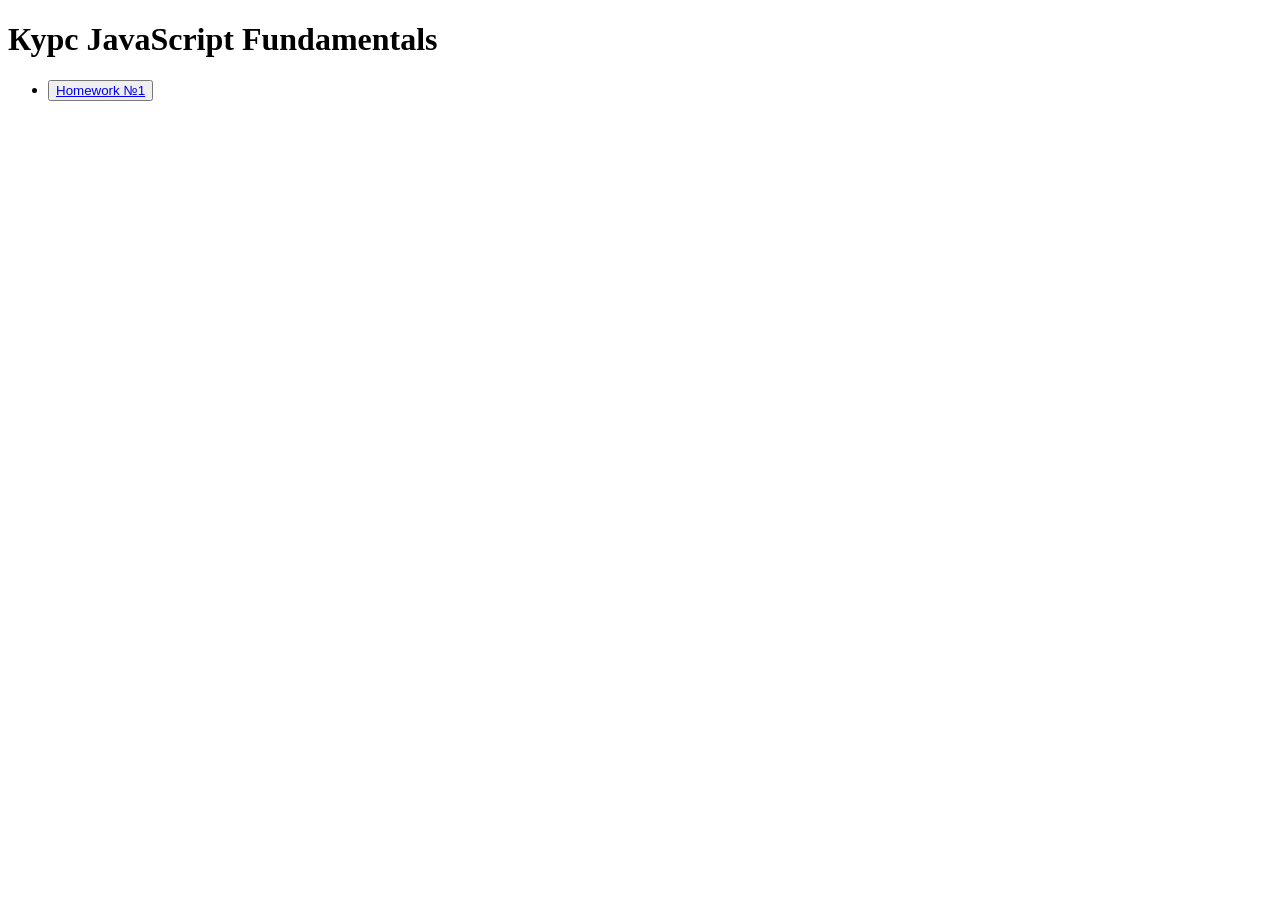
==== index.html @ c76190f0 "Fix homework link path" ====
<!DOCTYPE html>
<html lang="uk">
<head>
    <meta charset="UTF-8">
    <title>Homework JS</title>
</head>
<body>
    <h1>Курс JavaScript Fundamentals</h1>
    <ul>
        <li><a href="/Homework_01/page1.html"><button>Homework №1</a></li>
    </ul>
</body>
</html>
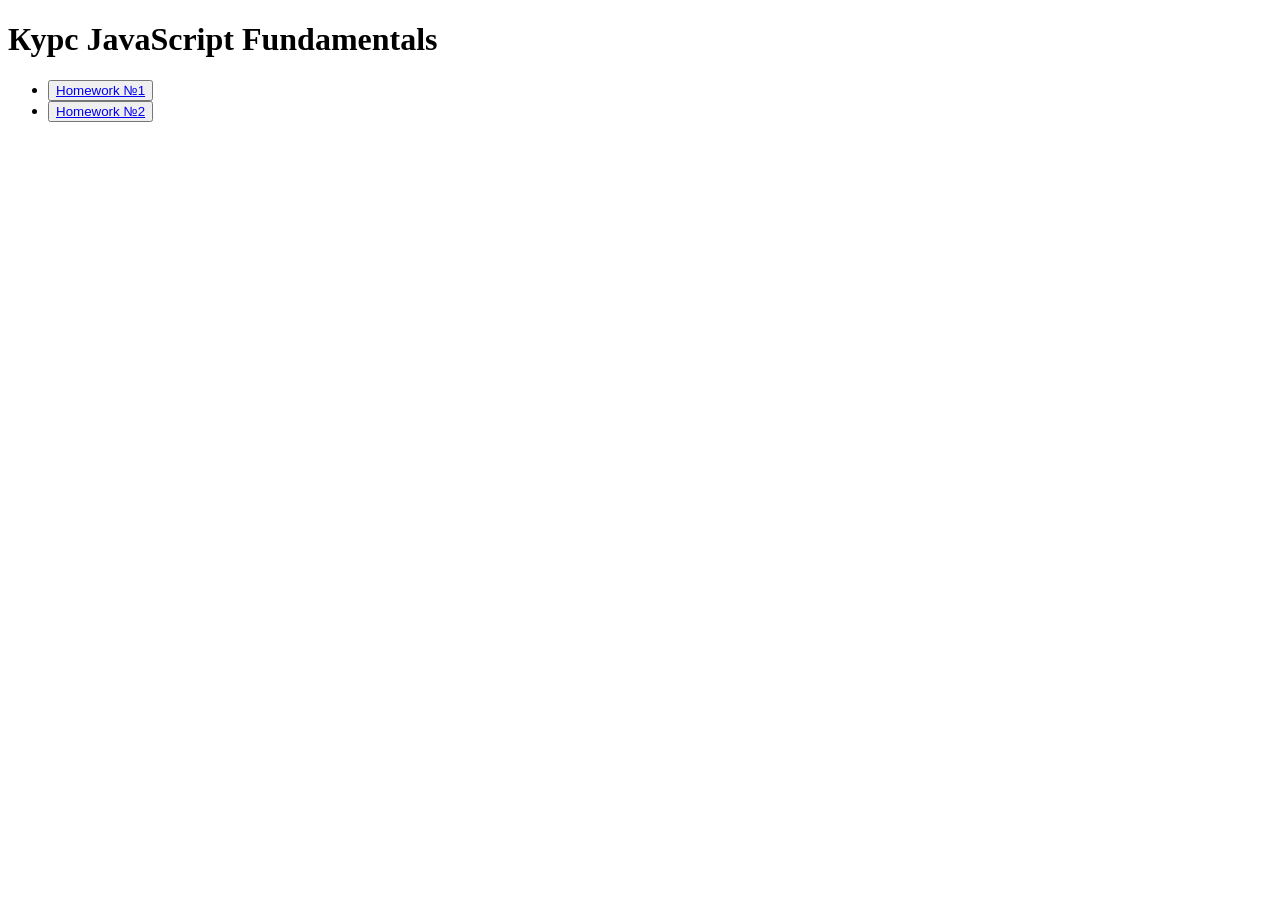
==== commit caa6c9b3: "Fix links and remove buttons" ====
--- a/index.html
+++ b/index.html
@@ -8,6 +8,7 @@
     <h1>Курс JavaScript Fundamentals</h1>
     <ul>
         <li><a href="/Homework_01/page1.html"><button>Homework №1</a></li>
+            <li><a href="/Homework_02/page1.html"><button>Homework №2</a></li>
     </ul>
 </body>
 </html>
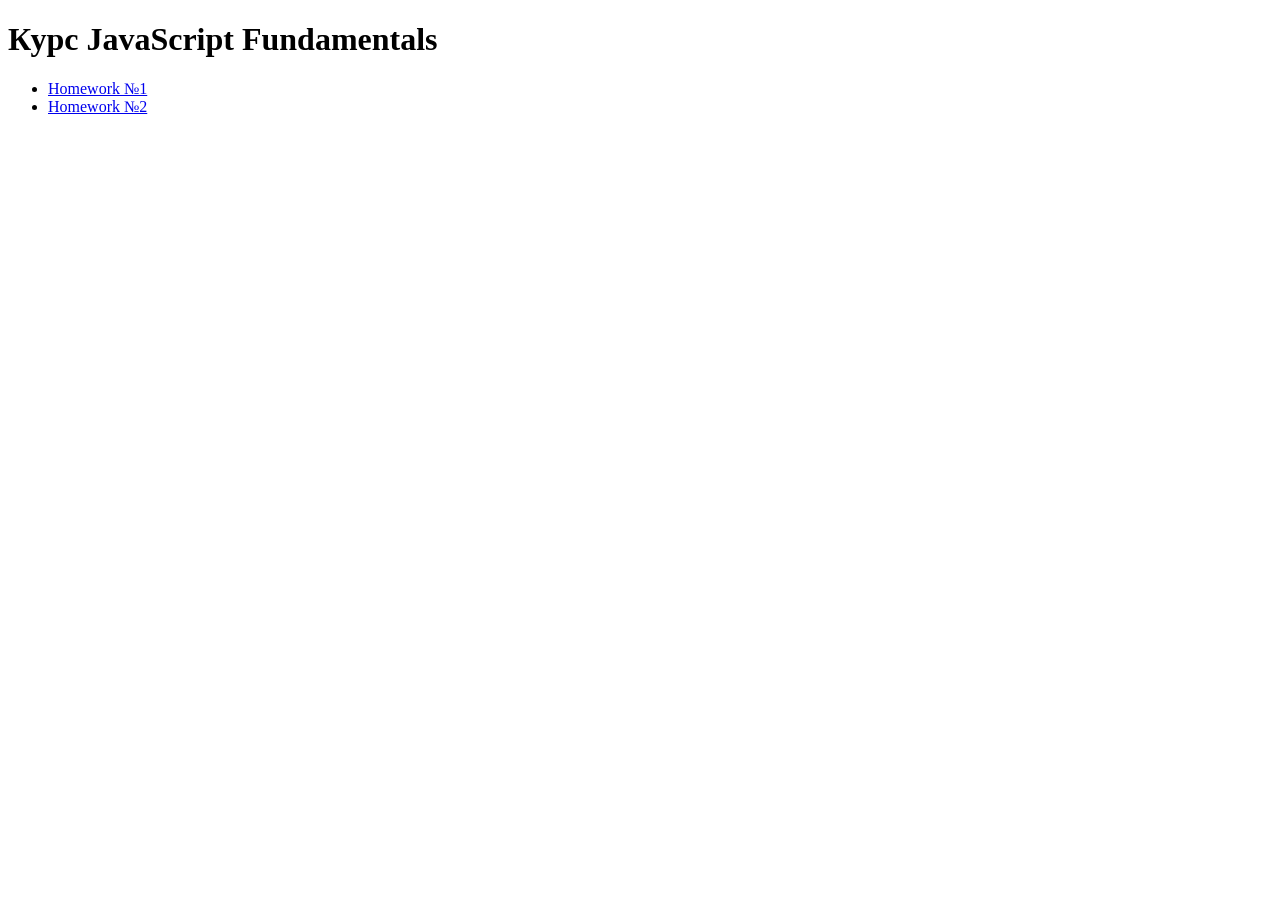
==== commit b7160bea: "Fix links and remove buttons" ====
--- a/index.html
+++ b/index.html
@@ -7,8 +7,8 @@
 <body>
     <h1>Курс JavaScript Fundamentals</h1>
     <ul>
-        <li><a href="/Homework_01/page1.html"><button>Homework №1</a></li>
-            <li><a href="/Homework_02/page1.html"><button>Homework №2</a></li>
+        <li><a href="Homework_01/page1.html">Homework №1</a></li>
+        <li><a href="Homework_02/page1.html">Homework №2</a></li>
     </ul>
 </body>
 </html>
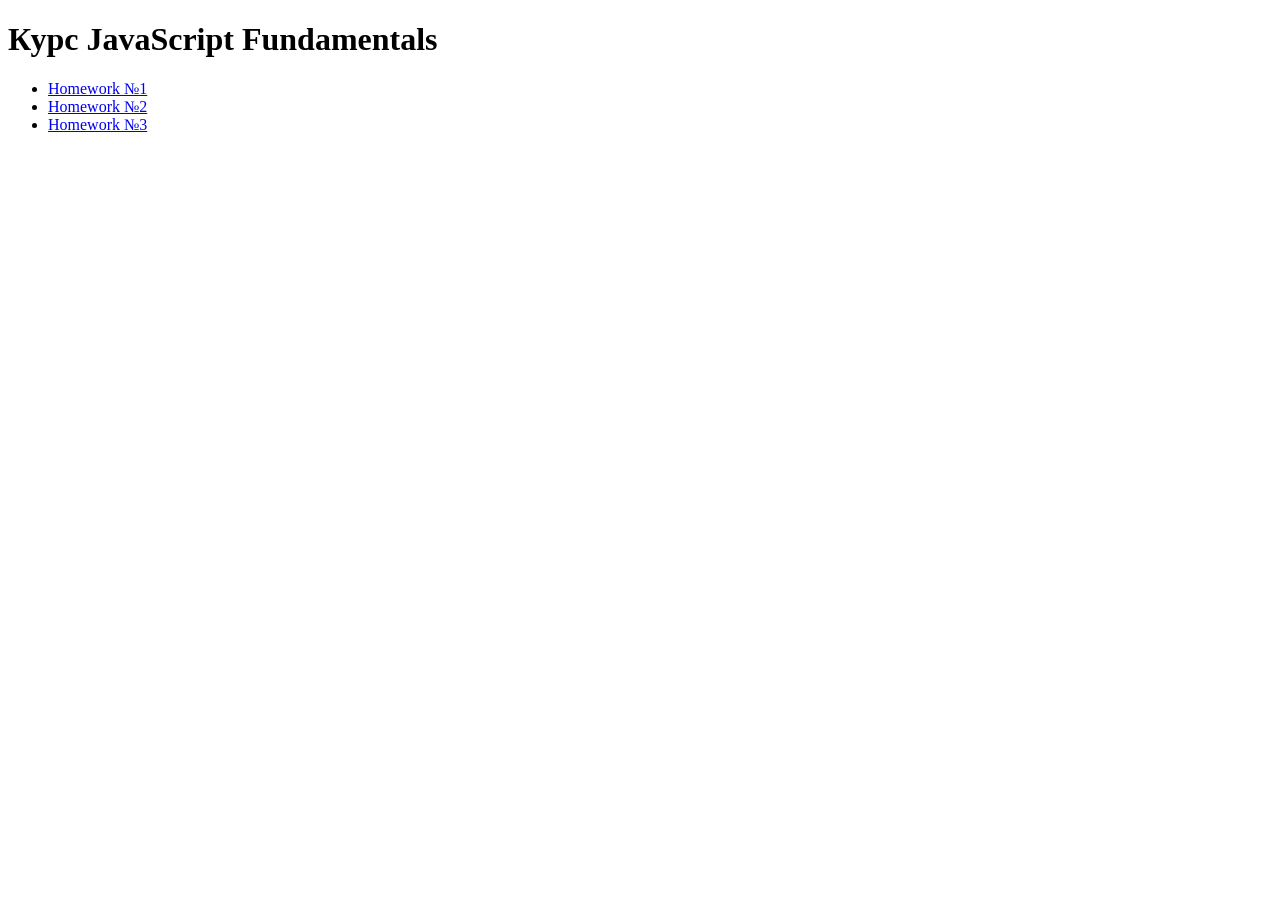
==== commit b8b8be52: "add page3" ====
--- a/index.html
+++ b/index.html
@@ -8,7 +8,8 @@
     <h1>Курс JavaScript Fundamentals</h1>
     <ul>
         <li><a href="Homework_01/page1.html">Homework №1</a></li>
-        <li><a href="Homework_02/page1.html">Homework №2</a></li>
+        <li><a href="Homework_02/page2.html">Homework №2</a></li>
+        <li><a href="Homework_03/page3.html">Homework №3</a></li>
     </ul>
 </body>
 </html>
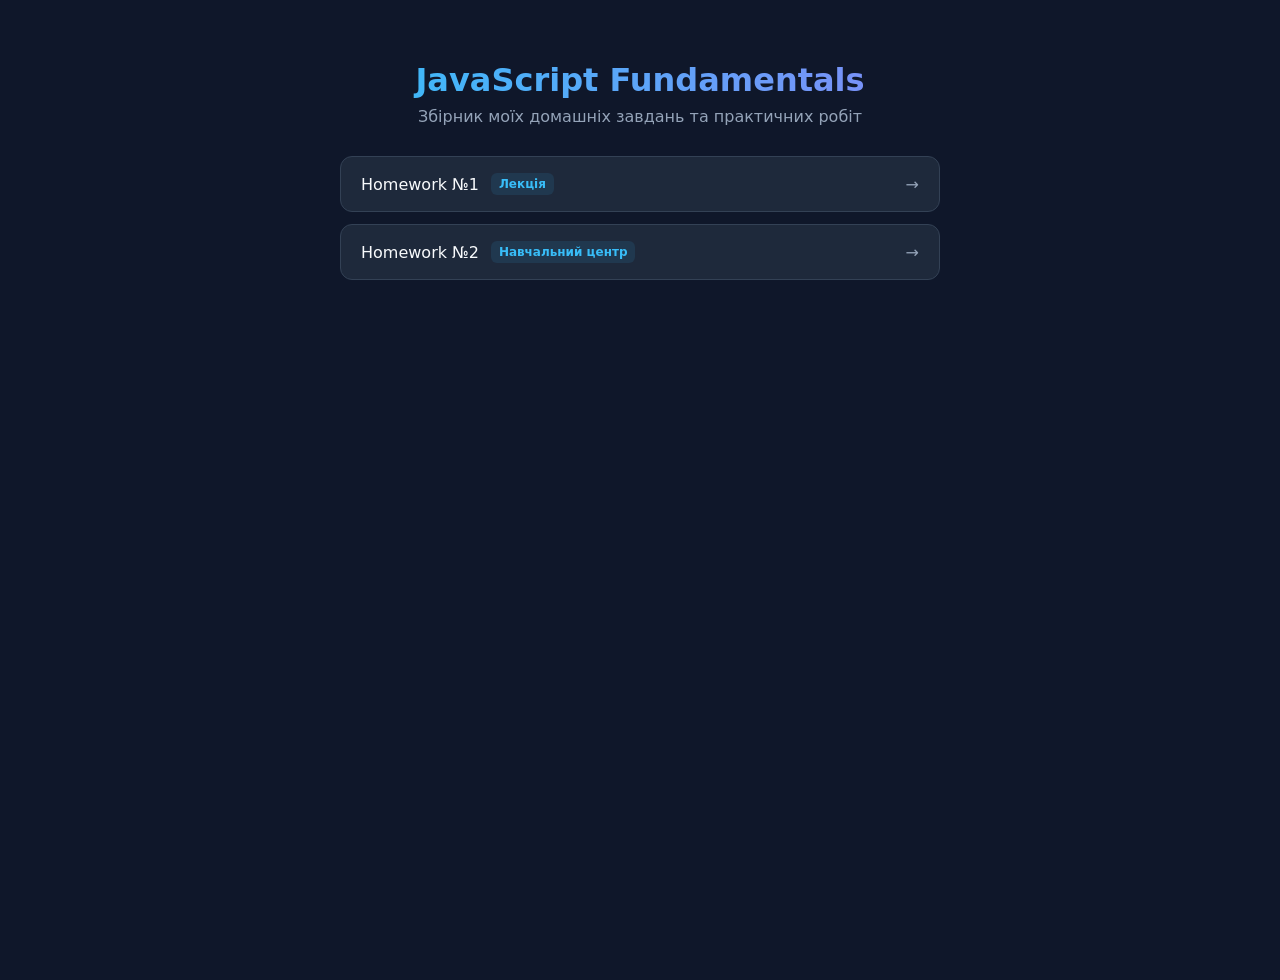
==== commit ec253b35: "add сіі" ====
--- a/index.html
+++ b/index.html
@@ -2,14 +2,38 @@
 <html lang="uk">
 <head>
     <meta charset="UTF-8">
-    <title>Homework JS</title>
+    <meta name="viewport" content="width=device-width, initial-scale=1.0">
+    <title>Homework JS Fundamentals</title>
+    <!-- Підключення окремого CSS файлу -->
+    <link rel="stylesheet" href="style.css">
 </head>
 <body>
-    <h1>Курс JavaScript Fundamentals</h1>
-    <ul>
-        <li><a href="Homework_01/page1.html">Homework №1</a></li>
-        <li><a href="Homework_02/page2.html">Homework №2</a></li>
-        <li><a href="Homework_03/page3.html">Homework №3</a></li>
-    </ul>
+    <div class="container">
+        <header>
+            <h1>JavaScript Fundamentals</h1>
+            <p class="subtitle">Збірник моїх домашніх завдань та практичних робіт</p>
+        </header>
+
+        <ul class="homework-list">
+            <li class="homework-item">
+                <a href="Homework_01/page1.html" class="homework-link">
+                    <div class="homework-title">
+                        <span>Homework №1</span>
+                        <span class="homework-badge">Лекція </span>
+                    </div>
+                    <span class="arrow">&rarr;</span>
+                </a>
+            </li>
+            <li class="homework-item">
+                <a href="Homework_02/page2.html" class="homework-link">
+                    <div class="homework-title">
+                        <span>Homework №2</span>
+                        <span class="homework-badge">Навчальний центр</span>
+                    </div>
+                    <span class="arrow">&rarr;</span>
+                </a>
+            </li>
+        </ul>
+    </div>
 </body>
 </html>
--- a/style.css
+++ b/style.css
@@ -0,0 +1,101 @@
+:root {
+    --bg-color: #0f172a;
+    --card-bg: #1e293b;
+    --text-primary: #f8fafc;
+    --text-secondary: #94a3b8;
+    --accent: #38bdf8;
+    --accent-hover: #0ea5e9;
+    --border: #334155;
+}
+
+body {
+    font-family: system-ui, -apple-system, BlinkMacSystemFont, 'Segoe UI', Roboto, Oxygen, Ubuntu, Cantarell, sans-serif;
+    background-color: var(--bg-color);
+    color: var(--text-primary);
+    margin: 0;
+    padding: 40px 20px;
+    display: flex;
+    justify-content: center;
+    min-height: 100vh;
+}
+
+.container {
+    width: 100%;
+    max-width: 600px;
+}
+
+header {
+    margin-bottom: 30px;
+    text-align: center;
+}
+
+h1 {
+    font-size: 2rem;
+    margin-bottom: 8px;
+    background: linear-gradient(to right, #38bdf8, #818cf8);
+    -webkit-background-clip: text;
+    -webkit-text-fill-color: transparent;
+}
+
+p.subtitle {
+    color: var(--text-secondary);
+    font-size: 1rem;
+    margin: 0;
+}
+
+.homework-list {
+    list-style: none;
+    padding: 0;
+    margin: 0;
+    display: flex;
+    flex-direction: column;
+    gap: 12px;
+}
+
+.homework-item {
+    background-color: var(--card-bg);
+    border: 1px solid var(--border);
+    border-radius: 12px;
+    transition: transform 0.2s ease, border-color 0.2s ease, box-shadow 0.2s ease;
+}
+
+.homework-item:hover {
+    transform: translateY(-2px);
+    border-color: var(--accent);
+    box-shadow: 0 10px 25px -5px rgba(56, 189, 248, 0.1);
+}
+
+.homework-link {
+    display: flex;
+    justify-content: space-between;
+    align-items: center;
+    padding: 16px 20px;
+    color: var(--text-primary);
+    text-decoration: none;
+    font-weight: 500;
+}
+
+.homework-title {
+    display: flex;
+    align-items: center;
+    gap: 12px;
+}
+
+.homework-badge {
+    font-size: 0.75rem;
+    background-color: rgba(56, 189, 248, 0.1);
+    color: var(--accent);
+    padding: 4px 8px;
+    border-radius: 6px;
+    font-weight: 600;
+}
+
+.arrow {
+    color: var(--text-secondary);
+    transition: transform 0.2s ease;
+}
+
+.homework-item:hover .arrow {
+    transform: translateX(4px);
+    color: var(--accent);
+}
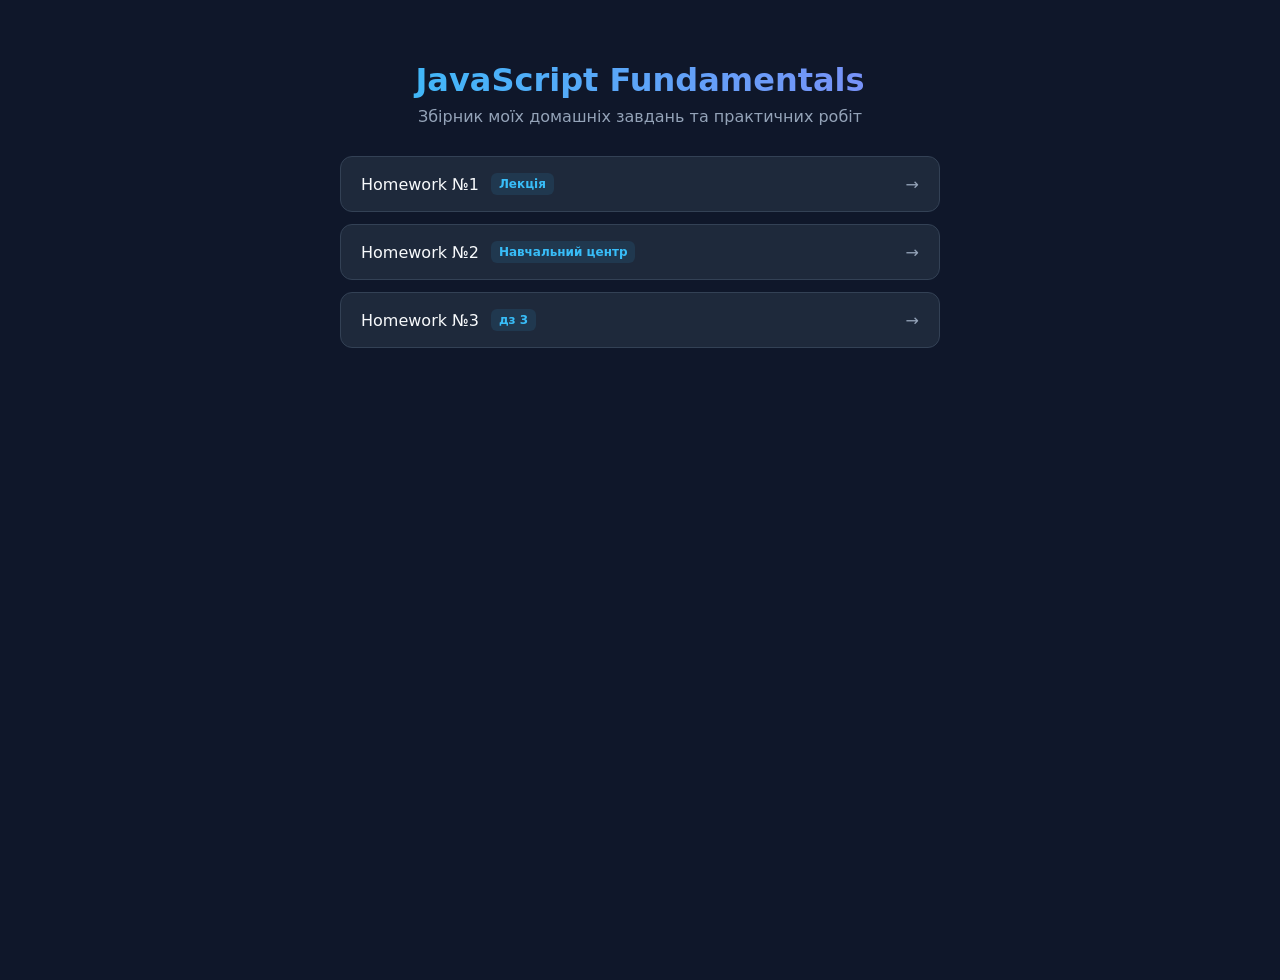
==== commit e78e8324: "add lesson 6" ====
--- a/index.html
+++ b/index.html
@@ -1,5 +1,5 @@
 <!DOCTYPE html>
-<html lang="uk">
+<html lang="ua">
 <head>
     <meta charset="UTF-8">
     <meta name="viewport" content="width=device-width, initial-scale=1.0">
@@ -33,6 +33,15 @@
                     <span class="arrow">&rarr;</span>
                 </a>
             </li>
+            <li class="homework-item">
+                <a href="Homework_03/page3.html" class="homework-link">
+                    <div class="homework-title">
+                        <span>Homework №3</span>
+                        <span class="homework-badge">дз 3 </span>
+                    </div>
+                    <span class="arrow">&rarr;</span>
+                </a>
+            </li>
         </ul>
     </div>
 </body>
